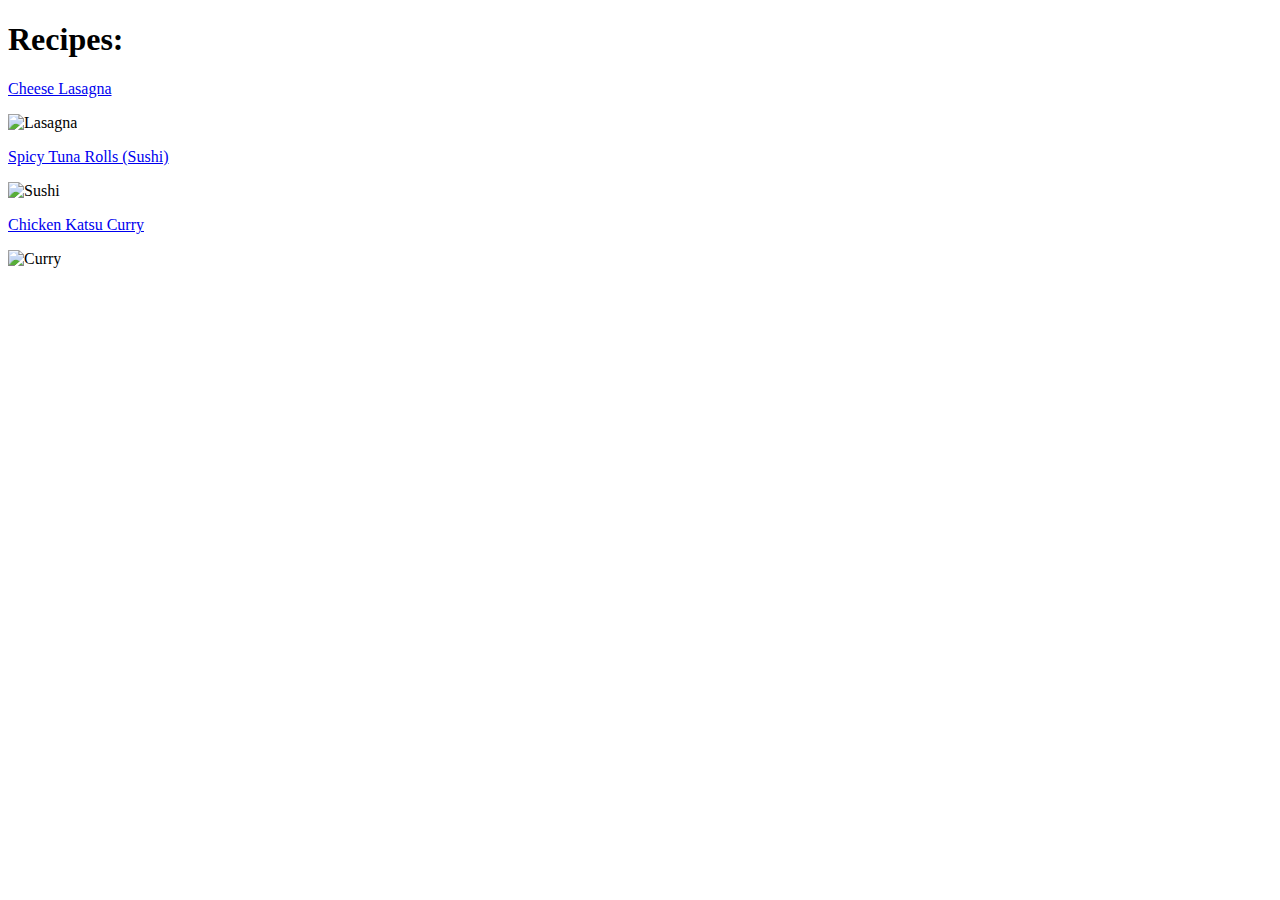
==== index.html @ bf8695b4 "Create home page for Recipes. Add Cheese Lasagna" ====
<!DOCTYPE html>
    <html lang = 'en'>
        <head>
            <meta charset = 'UTF-8'>
            <title>Recipes</title>
        </head>

        <body>
            <h1>Recipes:</h1>

            <a href = "./recipes/lasagna.html">Cheese Lasagna</a>
            <p><img src = "images/lasagna.jpg" alt = 'Lasagna' width = '125'></p>
        
            <a href = "./recipes/spicy_tuna_roll.html">Spicy Tuna Rolls (Sushi)</a>
            <p><img src = "images/sushi.png" alt = 'Sushi' width = '125'></p>

            <a href = "./recipes/curry.html">Chicken Katsu Curry</a>
            <p><img src = "images/chickenkatsucurry.png" alt = 'Curry' width = '125'></p>

        </body>
    </html>
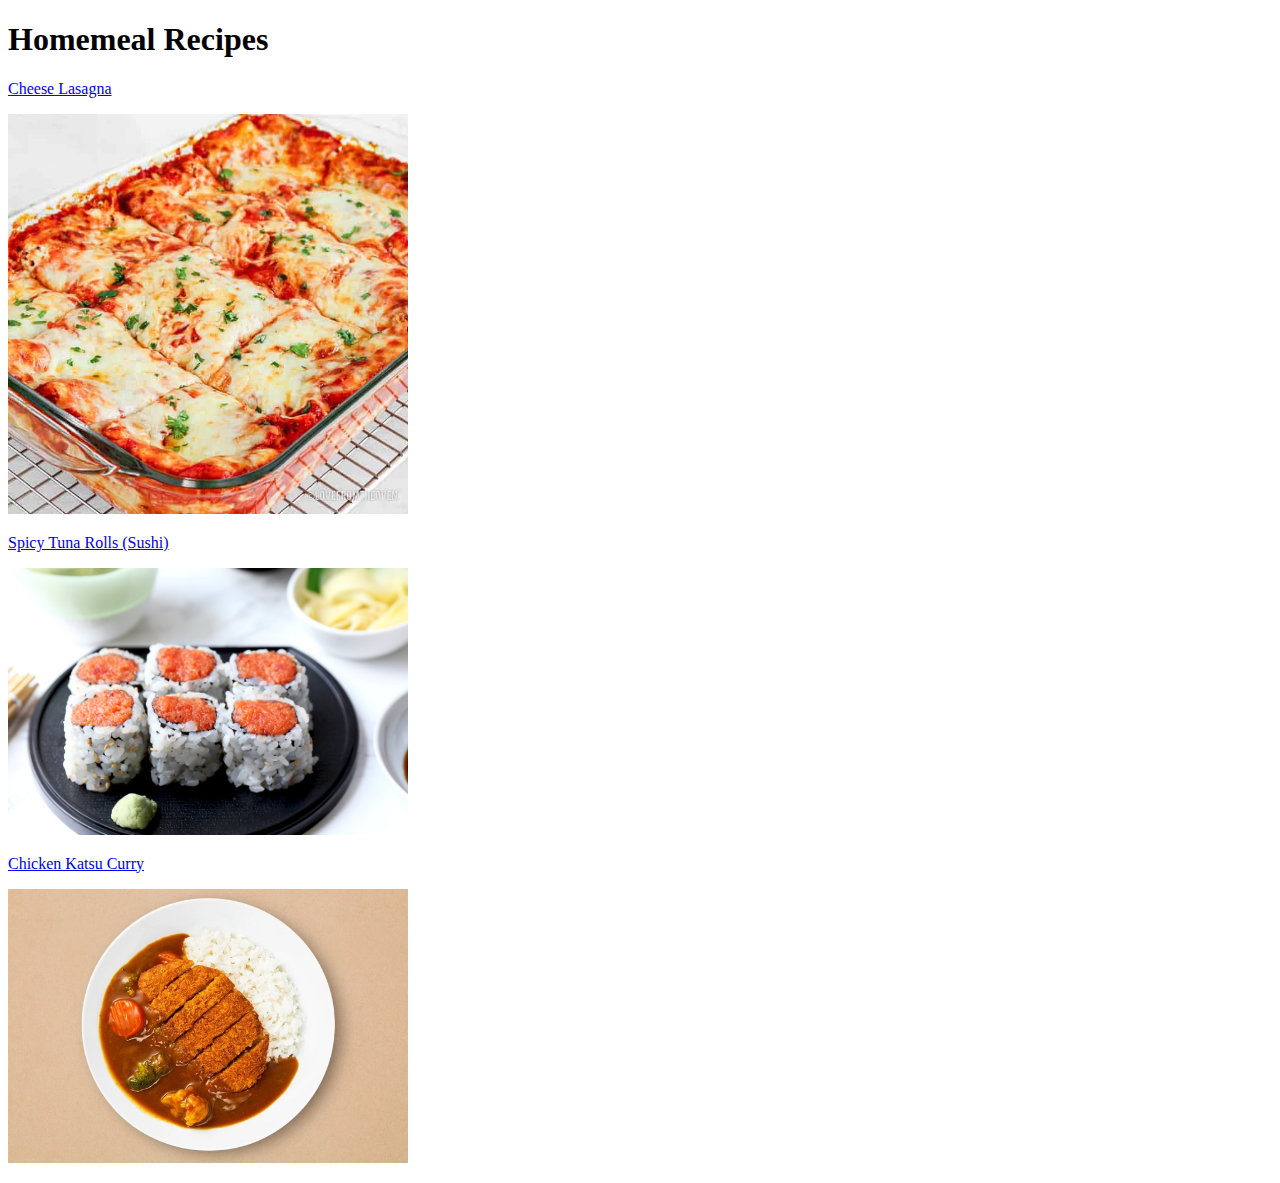
==== commit 846b3960: "Resized images" ====
--- a/index.html
+++ b/index.html
@@ -2,20 +2,20 @@
     <html lang = 'en'>
         <head>
             <meta charset = 'UTF-8'>
-            <title>Recipes</title>
+            <title>Homemeal Recipes</title>
         </head>
 
         <body>
-            <h1>Recipes:</h1>
+            <h1>Homemeal Recipes</h1>
 
             <a href = "./recipes/lasagna.html">Cheese Lasagna</a>
-            <p><img src = "images/lasagna.jpg" alt = 'Lasagna' width = '125'></p>
+            <p><img src = "images/lasagna.jpg" alt = 'Lasagna' width = '400'></p>
         
             <a href = "./recipes/spicy_tuna_roll.html">Spicy Tuna Rolls (Sushi)</a>
-            <p><img src = "images/sushi.png" alt = 'Sushi' width = '125'></p>
+            <p><img src = "images/sushi.png" alt = 'Sushi' width = '400'></p>
 
             <a href = "./recipes/curry.html">Chicken Katsu Curry</a>
-            <p><img src = "images/chickenkatsucurry.png" alt = 'Curry' width = '125'></p>
+            <p><img src = "images/chickenkatsucurry.png" alt = 'Curry' width = '400'></p>
 
         </body>
     </html>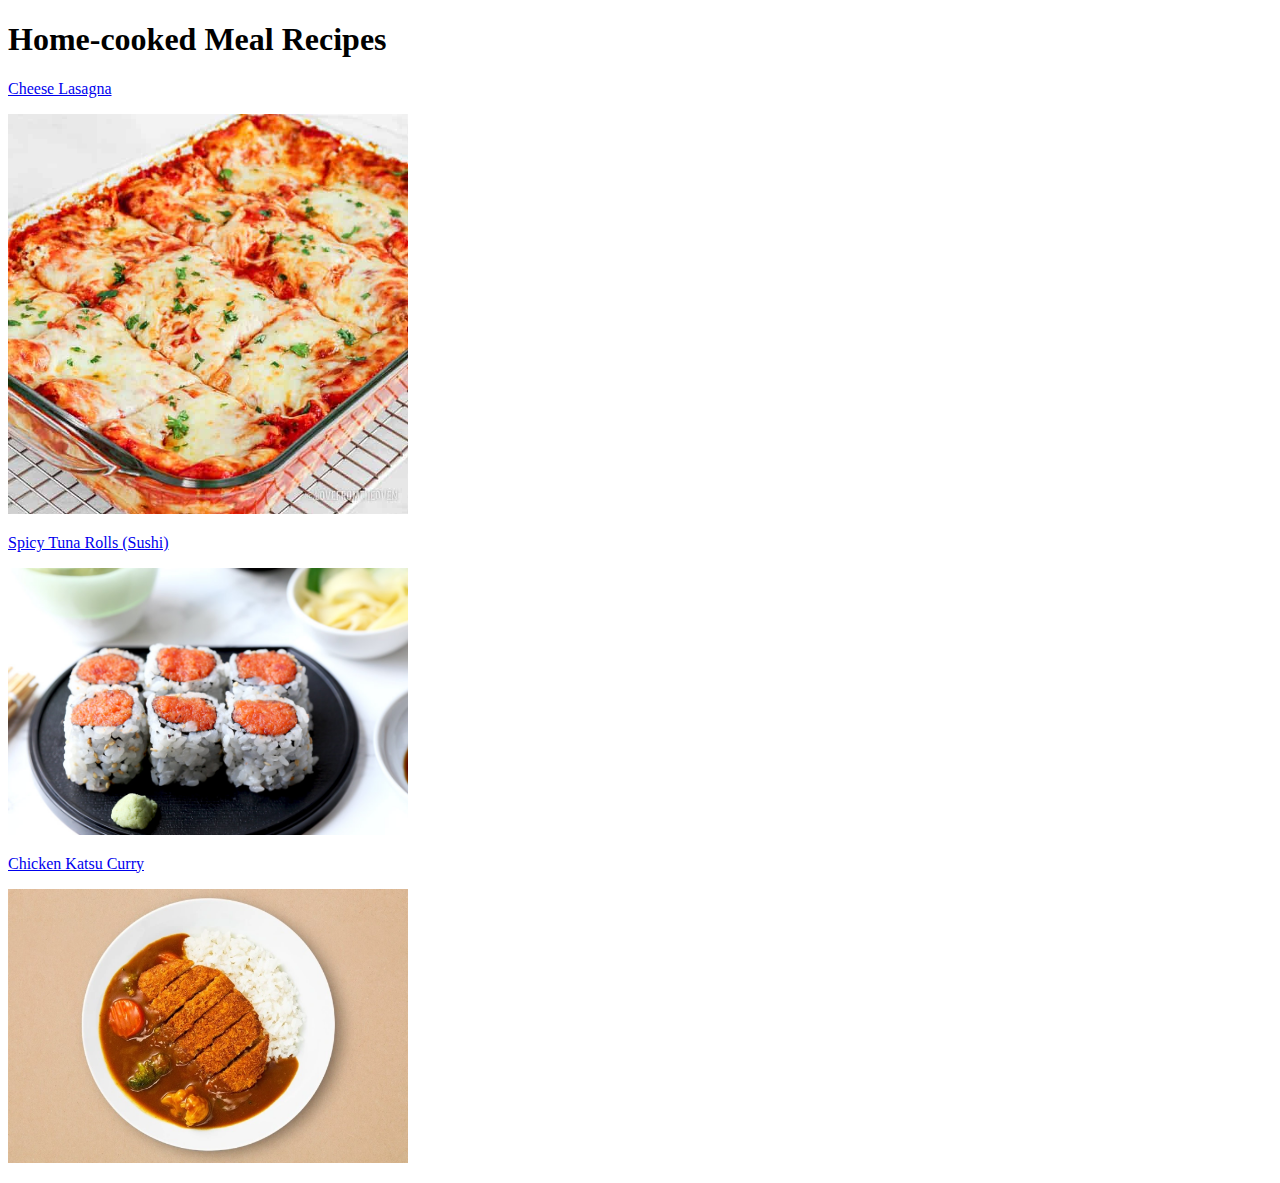
==== commit 2edc6594: "revised the title" ====
--- a/index.html
+++ b/index.html
@@ -2,11 +2,11 @@
     <html lang = 'en'>
         <head>
             <meta charset = 'UTF-8'>
-            <title>Homemeal Recipes</title>
+            <title>Recipes</title>
         </head>
 
         <body>
-            <h1>Homemeal Recipes</h1>
+            <h1>Home-cooked Meal Recipes</h1>
 
             <a href = "./recipes/lasagna.html">Cheese Lasagna</a>
             <p><img src = "images/lasagna.jpg" alt = 'Lasagna' width = '400'></p>
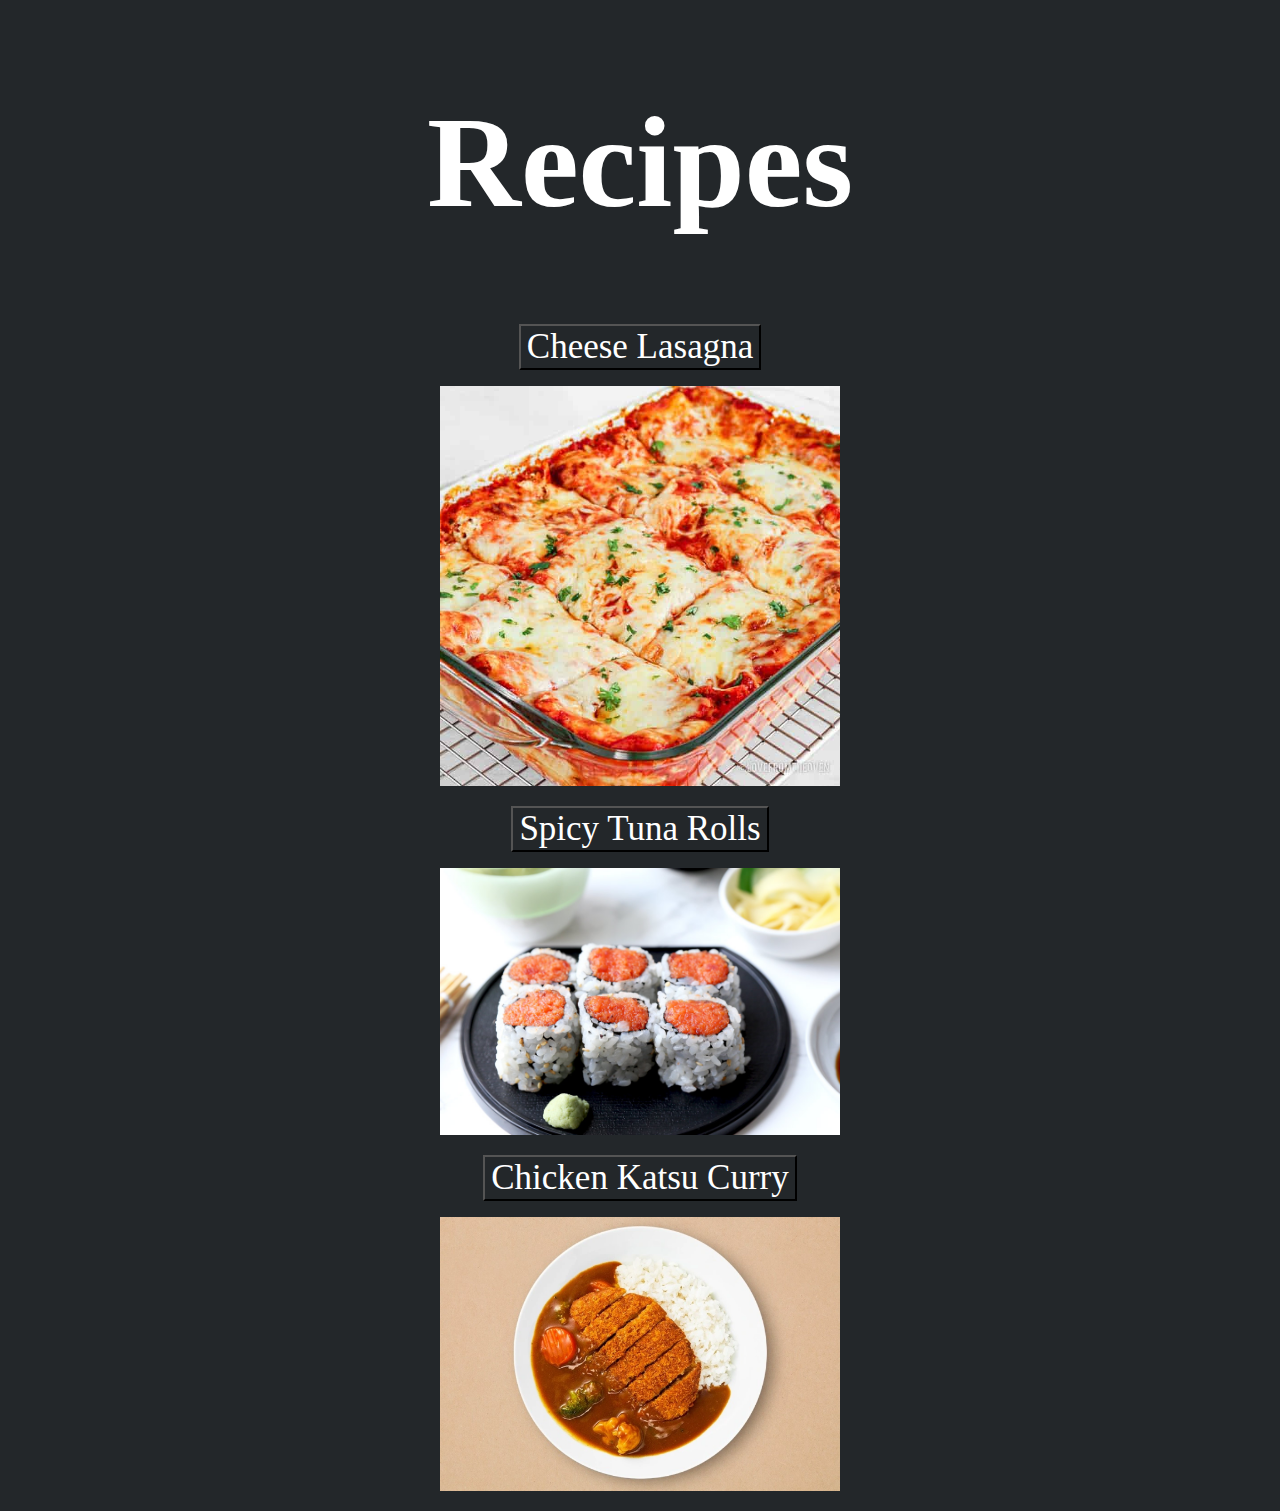
==== commit 385f3e7c: "Add dark background, reformat text to make it easier to see" ====
--- a/index.html
+++ b/index.html
@@ -1,20 +1,21 @@
 <!DOCTYPE html>
     <html lang = 'en'>
         <head>
+            <link rel = "stylesheet" href = "style.css">
             <meta charset = 'UTF-8'>
             <title>Recipes</title>
         </head>
 
-        <body>
-            <h1>Home-cooked Meal Recipes</h1>
-
-            <a href = "./recipes/lasagna.html">Cheese Lasagna</a>
+        <body class = "center">
+            <h1 class = "heading">Recipes</h1>
+            
+            <a href = "./recipes/lasagna.html"><button>Cheese Lasagna</button></a>
             <p><img src = "images/lasagna.jpg" alt = 'Lasagna' width = '400'></p>
         
-            <a href = "./recipes/spicy_tuna_roll.html">Spicy Tuna Rolls (Sushi)</a>
+            <a href = "./recipes/spicy_tuna_roll.html"><button>Spicy Tuna Rolls</button></a>
             <p><img src = "images/sushi.png" alt = 'Sushi' width = '400'></p>
 
-            <a href = "./recipes/curry.html">Chicken Katsu Curry</a>
+            <a href = "./recipes/curry.html"><button>Chicken Katsu Curry</button></a>
             <p><img src = "images/chickenkatsucurry.png" alt = 'Curry' width = '400'></p>
 
         </body>
--- a/style.css
+++ b/style.css
@@ -0,0 +1,15 @@
+/* style.css */
+* {
+    background-color: #23272A;
+    color: white;
+    text-align: center;
+    font-family: cursive;
+}
+
+h1 {
+    font-size: 130px;
+}
+
+button {
+    font-size: 35px;
+}